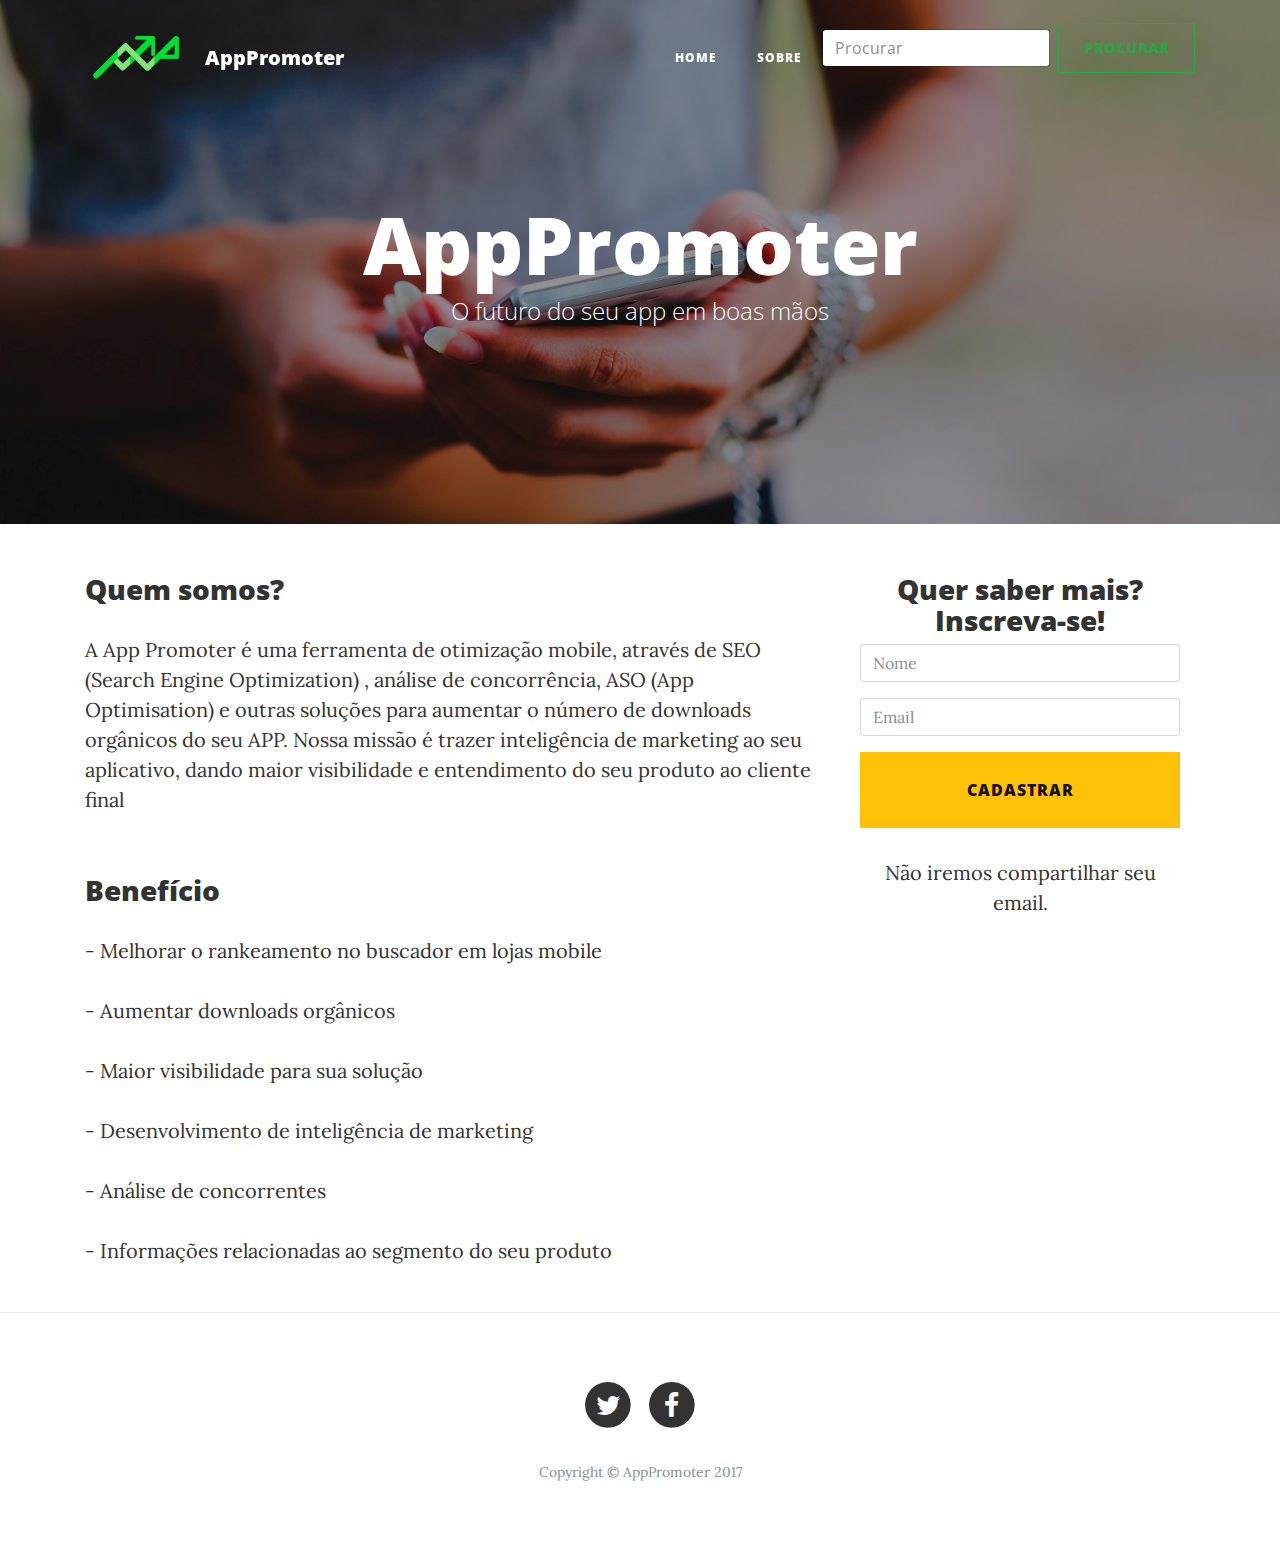
==== sobre.html @ 99df304f "envio do blog" ====
<html>
    <head>
        <meta http-equiv="Content-Type" content="text/html; charset=utf-8" />
        <meta name="viewport" content="width=device-width, initial-scale=1, shrink-to-fit=no">

        <link rel="stylesheet" type="text/css" href="css/bootstrap.min.css">

        <!-- chama a folha de estilos css -->
        <link rel="stylesheet" type="text/css" href="css/css.css">

        <script src="js/jquery-3.2.1.min.js"></script>        
        <script src="js/bootstrap.min.js"></script>

        <!-- Custom fonts for this template -->
        <link href="vendor/font-awesome/css/font-awesome.min.css" rel="stylesheet" type="text/css">
        <link href='https://fonts.googleapis.com/css?family=Lora:400,700,400italic,700italic' rel='stylesheet' type='text/css'>
        <link href='https://fonts.googleapis.com/css?family=Open+Sans:300italic,400italic,600italic,700italic,800italic,400,300,600,700,800' rel='stylesheet' type='text/css'>

        <!-- Custom styles for this template -->
        <link href="css/clean-blog.min.css" rel="stylesheet">

        <title> AppPromoter </title>
    </head>

    <body>
        <!-- MENU -->
        <nav class="navbar navbar-expand-lg navbar-light fixed-top" id="mainNav">
            <div class="container">
                <img src="logoap.png">
                <a class="navbar-brand" href="index.html"> AppPromoter </a>
                    <button class="navbar-toggler navbar-toggler-right" type="button" data-toggle="collapse" data-target="#navbarResponsive" aria-controls="navbarResponsive" aria-expanded="false" aria-label="Toggle navigation"> Menu <i class="fa fa-bars"></i> </button>
                    <div class="collapse navbar-collapse" id="navbarResponsive">
                        <ul class="navbar-nav ml-auto">
                            <li class="nav-item">
                                <a class="nav-link" href="index.html">Home</a>
                            </li>
                            <li class="nav-item">
                                <a class="nav-link" href="sobre.html">Sobre</a>
                            </li>
                        </ul>
                        <form class="form-inline">
                            <input class="form-control mr-sm-2" type="text" placeholder="Procurar" aria-label="Procurar">
                        <button class="btn btn-outline-success my-2 my-sm-0" type="submit">Procurar</button>
                    </form>
                    </div>
            </div>
        </nav>

        <!-- Cabeçalho, introdução -->
        <header class="masthead" style="background-image: url('img/head3.png')">
            <div class="container">
                <div class="row">
                    <div class="col-lg-8 col-md-10 mx-auto">
                        <div class="site-heading">
                            <h1> AppPromoter </h1>
                            <span class="subheading"> O futuro do seu app em boas mãos </span>
                        </div>
                    </div>
                </div>
            </div>
        </header>

        <!-- Corpo -->
        <div class="container">
            <div class="row">
                <div role="main" class="col-md-8">
                    <h3> Quem somos? </h3>
                    <p> A App Promoter é uma ferramenta de otimização mobile, através de SEO (Search Engine Optimization) , análise de concorrência, ASO (App Optimisation) e outras soluções para aumentar o número de downloads orgânicos do seu APP.

                    Nossa missão é trazer inteligência de marketing ao seu aplicativo, dando maior visibilidade e entendimento do seu produto ao cliente final</p><br>

                    <h3> Benefício </h3>
                    <p> - Melhorar o rankeamento no buscador em lojas mobile </p>
                    <p> - Aumentar downloads orgânicos</p>
                    <p> - Maior visibilidade para sua solução</p>
                    <p> - Desenvolvimento de inteligência de marketing</p>
                    <p> - Análise de concorrentes</p>
                    <p> - Informações relacionadas ao segmento do seu produto</p>
                </div>
                               
                <aside role="complementary" class="col-md-4">
                <!-- inscrever -->
                <div class="col-md-12">
                    <div class="signup-header wow fadeInUp">
                        <h3 class="form-title text-center">Quer saber mais? Inscreva-se!</h3>
                        <form class="form-header" action="../landingPage/obrigado.html" role="form" method="POST" id="#">
                            <div class="form-group">
                                <input class="form-control input-lg" name="MERGE1" id="name" type="text" placeholder="Nome" required>
                            </div>
                            <div class="form-group">
                                <input class="form-control input-lg" name="MERGE0" id="email" type="email" placeholder="Email" required>
                            </div>
                            <div class="form-group last">
                                <input type="submit" class="btn btn-warning btn-block btn-lg" value="CADASTRAR">
                            </div>
                            <p class="privacy text-center">Não iremos compartilhar seu email.</p>
                        </form>
                    </div>
                </div>
            </aside>
        </div>
    </div>

    <hr>

		<!-- Rodapé -->
        <footer>
            <div class="container">
                <div class="row">
                    <div class="col-lg-8 col-md-10 mx-auto">
                        <ul class="list-inline text-center">
                            <li class="list-inline-item">
                                <a href="#">
                                    <span class="fa-stack fa-lg">
                                        <i class="fa fa-circle fa-stack-2x"></i>
                                        <i class="fa fa-twitter fa-stack-1x fa-inverse"></i>
                                    </span>
                                </a>
                            </li>
                            <li class="list-inline-item">
                                <a href="#">
                                    <span class="fa-stack fa-lg">
                                        <i class="fa fa-circle fa-stack-2x"></i>
                                        <i class="fa fa-facebook fa-stack-1x fa-inverse"></i>
                                    </span>
                                </a>
                            </li>
                        </ul>
                        <p class="copyright text-muted">Copyright &copy; AppPromoter 2017 </p>
                    </div>
                </div>
            </div>
        </footer>

        <!-- Bootstrap core JavaScript -->
        <script src="vendor/jquery/jquery.min.js"></script>
        <script src="vendor/popper/popper.min.js"></script>
        <script src="vendor/bootstrap/js/bootstrap.min.js"></script>

        <!-- Custom scripts for this template -->
        <script src="js/clean-blog.min.js"></script>	
    </body>
</html>
---- css/css.css ----
body {
  font-size: 20px;
  color: #333333;
  font-family: 'Lora', 'Times New Roman', serif; }

p {
  line-height: 1.5;
  margin: 30px 0; }
  p a {
    text-decoration: underline; }

h1,
h2,
h3,
h4,
h5,
h6 {
  font-weight: 800;
  font-family: 'Open Sans', 'Helvetica Neue', Helvetica, Arial, sans-serif; }

a {
  color: #333333;
  -webkit-transition: all 0.2s;
  -moz-transition: all 0.2s;
  transition: all 0.2s; }
  a:focus, a:hover {
    color: #0085A1; }

a img:focus, a img:hover {
  cursor: zoom-in; }

blockquote {
  font-style: italic;
  color: #777777; }

.section-heading {
  font-size: 36px;
  font-weight: 700;
  margin-top: 60px; }

.caption {
  font-size: 14px;
  font-style: italic;
  display: block;
  margin: 0;
  padding: 10px;
  text-align: center;
  border-bottom-right-radius: 5px;
  border-bottom-left-radius: 5px; }

::-moz-selection {
  color: white;
  background: #0085A1;
  text-shadow: none; }

::selection {
  color: white;
  background: #0085A1;
  text-shadow: none; }

img::selection {
  color: white;
  background: transparent; }

img::-moz-selection {
  color: white;
  background: transparent; }

body {
  -webkit-tap-highlight-color: #0085A1; }

#mainNav {
  position: absolute;
  border-bottom: 1px solid #eeeeee;
  background-color: white;
  font-family: 'Open Sans', 'Helvetica Neue', Helvetica, Arial, sans-serif; }
  #mainNav .navbar-brand {
    font-weight: 800;
    color: #777777; }
  #mainNav .navbar-toggler {
    font-size: 12px;
    font-weight: 800;
    padding: 13px;
    text-transform: uppercase;
    color: #777777; }
  #mainNav .navbar-nav > li.nav-item > a {
    font-size: 12px;
    font-weight: 800;
    letter-spacing: 1px;
    text-transform: uppercase; }
  @media only screen and (min-width: 992px) {
    #mainNav {
      border-bottom: 1px solid transparent;
      background: transparent; }
      #mainNav .navbar-brand {
        padding: 15px 20px;
        color: white; }
        #mainNav .navbar-brand:focus, #mainNav .navbar-brand:hover {
          color: rgba(255, 255, 255, 0.8); }
      #mainNav .navbar-nav > li.nav-item > a {
        padding: 15px 20px;
        color: white; }
        #mainNav .navbar-nav > li.nav-item > a:focus, #mainNav .navbar-nav > li.nav-item > a:hover {
          color: rgba(255, 255, 255, 0.8); } }
  @media only screen and (min-width: 1170px) {
    #mainNav {
      -webkit-transition: background-color 0.2s;
      -moz-transition: background-color 0.2s;
      transition: background-color 0.2s;
      /* Force Hardware Acceleration in WebKit */
      -webkit-transform: translate3d(0, 0, 0);
      -moz-transform: translate3d(0, 0, 0);
      -ms-transform: translate3d(0, 0, 0);
      -o-transform: translate3d(0, 0, 0);
      transform: translate3d(0, 0, 0);
      -webkit-backface-visibility: hidden; }
      #mainNav.is-fixed {
        /* when the user scrolls down, we hide the header right above the viewport */
        position: fixed;
        top: -77px;
        -webkit-transition: -webkit-transform 0.2s;
        -moz-transition: -moz-transform 0.2s;
        transition: transform 0.2s;
        border-bottom: 1px solid white;
        background-color: rgba(255, 255, 255, 0.9); }
        #mainNav.is-fixed .navbar-brand {
          color: #333333; }
          #mainNav.is-fixed .navbar-brand:focus, #mainNav.is-fixed .navbar-brand:hover {
            color: #0085A1; }
        #mainNav.is-fixed .navbar-nav > li.nav-item > a {
          color: #333333; }
          #mainNav.is-fixed .navbar-nav > li.nav-item > a:focus, #mainNav.is-fixed .navbar-nav > li.nav-item > a:hover {
            color: #0085A1; }
      #mainNav.is-visible {
        /* if the user changes the scrolling direction, we show the header */
        -webkit-transform: translate3d(0, 100%, 0);
        -moz-transform: translate3d(0, 100%, 0);
        -ms-transform: translate3d(0, 100%, 0);
        -o-transform: translate3d(0, 100%, 0);
        transform: translate3d(0, 100%, 0); } }

header.masthead {
  margin-bottom: 50px;
  background: no-repeat center center;
  background-color: #777777;
  background-attachment: scroll;
  -webkit-background-size: cover;
  -moz-background-size: cover;
  -o-background-size: cover;
  background-size: cover; }
  header.masthead .page-heading,
  header.masthead .post-heading,
  header.masthead .site-heading {
    padding: 200px 0 150px;
    color: white; }
    @media only screen and (min-width: 768px) {
      header.masthead .page-heading,
      header.masthead .post-heading,
      header.masthead .site-heading {
        padding: 200px 0; } }
  header.masthead .page-heading,
  header.masthead .site-heading {
    text-align: center; }
    header.masthead .page-heading h1,
    header.masthead .site-heading h1 {
      font-size: 50px;
      margin-top: 0; }
    header.masthead .page-heading .subheading,
    header.masthead .site-heading .subheading {
      font-size: 24px;
      font-weight: 300;
      line-height: 1.1;
      display: block;
      margin: 10px 0 0;
      font-family: 'Open Sans', 'Helvetica Neue', Helvetica, Arial, sans-serif; }
    @media only screen and (min-width: 768px) {
      header.masthead .page-heading h1,
      header.masthead .site-heading h1 {
        font-size: 80px; } }
  header.masthead .post-heading h1 {
    font-size: 35px; }
  header.masthead .post-heading .meta,
  header.masthead .post-heading .subheading {
    line-height: 1.1;
    display: block; }
  header.masthead .post-heading .subheading {
    font-size: 24px;
    font-weight: 600;
    margin: 10px 0 30px;
    font-family: 'Open Sans', 'Helvetica Neue', Helvetica, Arial, sans-serif; }
  header.masthead .post-heading .meta {
    font-size: 20px;
    font-weight: 300;
    font-style: italic;
    font-family: 'Lora', 'Times New Roman', serif; }
    header.masthead .post-heading .meta a {
      color: white; }
  @media only screen and (min-width: 768px) {
    header.masthead .post-heading h1 {
      font-size: 55px; }
    header.masthead .post-heading .subheading {
      font-size: 30px; } }

.post-preview > a {
  color: #333333; }
  .post-preview > a:focus, .post-preview > a:hover {
    text-decoration: none;
    color: #0085A1; }
  .post-preview > a > .post-title {
    font-size: 30px;
    margin-top: 30px;
    margin-bottom: 10px; }
  .post-preview > a > .post-subtitle {
    font-weight: 300;
    margin: 0 0 10px; }

.post-preview > .post-meta {
  font-size: 18px;
  font-style: italic;
  margin-top: 0;
  color: #777777; }
  .post-preview > .post-meta > a {
    text-decoration: none;
    color: #333333; }
    .post-preview > .post-meta > a:focus, .post-preview > .post-meta > a:hover {
      text-decoration: underline;
      color: #0085A1; }

@media only screen and (min-width: 768px) {
  .post-preview > a > .post-title {
    font-size: 36px; } }

.floating-label-form-group {
  font-size: 14px;
  position: relative;
  margin-bottom: 0;
  padding-bottom: 0.5em;
  border-bottom: 1px solid #eeeeee; }
  .floating-label-form-group input,
  .floating-label-form-group textarea {
    font-size: 1.5em;
    position: relative;
    z-index: 1;
    padding: 0;
    resize: none;
    border: none;
    border-radius: 0;
    background: none;
    box-shadow: none !important;
    font-family: 'Lora', 'Times New Roman', serif; }
    .floating-label-form-group input::-webkit-input-placeholder,
    .floating-label-form-group textarea::-webkit-input-placeholder {
      color: #777777;
      font-family: 'Lora', 'Times New Roman', serif; }
  .floating-label-form-group label {
    font-size: 0.85em;
    line-height: 1.764705882em;
    position: relative;
    z-index: 0;
    top: 2em;
    display: block;
    margin: 0;
    -webkit-transition: top 0.3s ease, opacity 0.3s ease;
    -moz-transition: top 0.3s ease, opacity 0.3s ease;
    -ms-transition: top 0.3s ease, opacity 0.3s ease;
    transition: top 0.3s ease, opacity 0.3s ease;
    vertical-align: middle;
    vertical-align: baseline;
    opacity: 0; }
  .floating-label-form-group .help-block {
    margin: 15px 0; }

.floating-label-form-group-with-value label {
  top: 0;
  opacity: 1; }

.floating-label-form-group-with-focus label {
  color: #0085A1; }

form .form-group:first-child .floating-label-form-group {
  border-top: 1px solid #eeeeee; }

footer {
  padding: 50px 0 65px; }
  footer .list-inline {
    margin: 0;
    padding: 0; }
  footer .copyright {
    font-size: 14px;
    margin-bottom: 0;
    text-align: center; }

.btn {
  font-size: 14px;
  font-weight: 800;
  padding: 15px 25px;
  letter-spacing: 1px;
  text-transform: uppercase;
  border-radius: 0;
  font-family: 'Open Sans', 'Helvetica Neue', Helvetica, Arial, sans-serif; }

.btn-primary {
  color: white;
  border-color: #0085A1;
  background-color: #0085A1; }
  .btn-primary.focus, .btn-primary:focus {
    color: white;
    border-color: #001c22;
    background-color: #005b6e; }
  .btn-primary:hover {
    color: white;
    border-color: #005264;
    background-color: #005b6e; }
  .btn-primary.active, .btn-primary:active,
  .open > .btn-primary.dropdown-toggle {
    color: white;
    border-color: #005264;
    background-color: #005b6e; }
    .btn-primary.active.focus, .btn-primary.active:focus, .btn-primary.active:hover, .btn-primary:active.focus, .btn-primary:active:focus, .btn-primary:active:hover,
    .open > .btn-primary.dropdown-toggle.focus,
    .open > .btn-primary.dropdown-toggle:focus,
    .open > .btn-primary.dropdown-toggle:hover {
      color: white;
      border-color: #001c22;
      background-color: #003d4a; }
  .btn-primary.active, .btn-primary:active,
  .open > .btn-primary.dropdown-toggle {
    background-image: none; }
  .btn-primary.disabled.focus, .btn-primary.disabled:focus, .btn-primary.disabled:hover, .btn-primary[disabled].focus, .btn-primary[disabled]:focus, .btn-primary[disabled]:hover,
  fieldset[disabled] .btn-primary.focus,
  fieldset[disabled] .btn-primary:focus,
  fieldset[disabled] .btn-primary:hover {
    border-color: #0085A1;
    background-color: #0085A1; }
  .btn-primary .badge {
    color: #0085A1;
    background-color: white; }

.btn-lg {
  font-size: 16px;
  padding: 25px 35px; }

.btn-default:focus, .btn-default:hover {
  color: white;
  border: 1px solid #0085A1;
  background-color: #0085A1; }

img {
  width: 100px;
}
---- css/clean-blog.min.css ----
/*!
 * Start Bootstrap - Clean Blog v4.0.0-beta (https://startbootstrap.com/template-overviews/clean-blog)
 * Copyright 2013-2017 Start Bootstrap
 * Licensed under MIT (https://github.com/BlackrockDigital/startbootstrap-clean-blog/blob/master/LICENSE)
 */body{font-size:20px;color:#333;font-family:Lora,'Times New Roman',serif}p{line-height:1.5;margin:30px 0}p a{text-decoration:underline}h1,h2,h3,h4,h5,h6{font-weight:800;font-family:'Open Sans','Helvetica Neue',Helvetica,Arial,sans-serif}a{color:#333;-webkit-transition:all .2s;-moz-transition:all .2s;transition:all .2s}a:focus,a:hover{color:#0085a1}a img:focus,a img:hover{cursor:zoom-in}blockquote{font-style:italic;color:#777}.section-heading{font-size:36px;font-weight:700;margin-top:60px}.caption{font-size:14px;font-style:italic;display:block;margin:0;padding:10px;text-align:center;border-bottom-right-radius:5px;border-bottom-left-radius:5px}::-moz-selection{color:#fff;background:#0085a1;text-shadow:none}::selection{color:#fff;background:#0085a1;text-shadow:none}img::selection{color:#fff;background:0 0}img::-moz-selection{color:#fff;background:0 0}body{-webkit-tap-highlight-color:#0085a1}#mainNav{position:absolute;border-bottom:1px solid #eee;background-color:#fff;font-family:'Open Sans','Helvetica Neue',Helvetica,Arial,sans-serif}#mainNav .navbar-brand{font-weight:800;color:#777}#mainNav .navbar-toggler{font-size:12px;font-weight:800;padding:13px;text-transform:uppercase;color:#777}#mainNav .navbar-nav>li.nav-item>a{font-size:12px;font-weight:800;letter-spacing:1px;text-transform:uppercase}@media only screen and (min-width:992px){#mainNav{border-bottom:1px solid transparent;background:0 0}#mainNav .navbar-brand{padding:15px 20px;color:#fff}#mainNav .navbar-brand:focus,#mainNav .navbar-brand:hover{color:rgba(255,255,255,.8)}#mainNav .navbar-nav>li.nav-item>a{padding:15px 20px;color:#fff}#mainNav .navbar-nav>li.nav-item>a:focus,#mainNav .navbar-nav>li.nav-item>a:hover{color:rgba(255,255,255,.8)}}@media only screen and (min-width:1170px){#mainNav{-webkit-transition:background-color .2s;-moz-transition:background-color .2s;transition:background-color .2s;-webkit-transform:translate3d(0,0,0);-moz-transform:translate3d(0,0,0);-ms-transform:translate3d(0,0,0);-o-transform:translate3d(0,0,0);transform:translate3d(0,0,0);-webkit-backface-visibility:hidden}#mainNav.is-fixed{position:fixed;top:-77px;-webkit-transition:-webkit-transform .2s;-moz-transition:-moz-transform .2s;transition:transform .2s;border-bottom:1px solid #fff;background-color:rgba(255,255,255,.9)}#mainNav.is-fixed .navbar-brand{color:#333}#mainNav.is-fixed .navbar-brand:focus,#mainNav.is-fixed .navbar-brand:hover{color:#0085a1}#mainNav.is-fixed .navbar-nav>li.nav-item>a{color:#333}#mainNav.is-fixed .navbar-nav>li.nav-item>a:focus,#mainNav.is-fixed .navbar-nav>li.nav-item>a:hover{color:#0085a1}#mainNav.is-visible{-webkit-transform:translate3d(0,100%,0);-moz-transform:translate3d(0,100%,0);-ms-transform:translate3d(0,100%,0);-o-transform:translate3d(0,100%,0);transform:translate3d(0,100%,0)}}header.masthead{margin-bottom:50px;background:no-repeat center center;background-color:#777;background-attachment:scroll;-webkit-background-size:cover;-moz-background-size:cover;-o-background-size:cover;background-size:cover}header.masthead .page-heading,header.masthead .post-heading,header.masthead .site-heading{padding:200px 0 150px;color:#fff}@media only screen and (min-width:768px){header.masthead .page-heading,header.masthead .post-heading,header.masthead .site-heading{padding:200px 0}}header.masthead .page-heading,header.masthead .site-heading{text-align:center}header.masthead .page-heading h1,header.masthead .site-heading h1{font-size:50px;margin-top:0}header.masthead .page-heading .subheading,header.masthead .site-heading .subheading{font-size:24px;font-weight:300;line-height:1.1;display:block;margin:10px 0 0;font-family:'Open Sans','Helvetica Neue',Helvetica,Arial,sans-serif}@media only screen and (min-width:768px){header.masthead .page-heading h1,header.masthead .site-heading h1{font-size:80px}}header.masthead .post-heading h1{font-size:35px}header.masthead .post-heading .meta,header.masthead .post-heading .subheading{line-height:1.1;display:block}header.masthead .post-heading .subheading{font-size:24px;font-weight:600;margin:10px 0 30px;font-family:'Open Sans','Helvetica Neue',Helvetica,Arial,sans-serif}header.masthead .post-heading .meta{font-size:20px;font-weight:300;font-style:italic;font-family:Lora,'Times New Roman',serif}header.masthead .post-heading .meta a{color:#fff}@media only screen and (min-width:768px){header.masthead .post-heading h1{font-size:55px}header.masthead .post-heading .subheading{font-size:30px}}.post-preview>a{color:#333}.post-preview>a:focus,.post-preview>a:hover{text-decoration:none;color:#0085a1}.post-preview>a>.post-title{font-size:30px;margin-top:30px;margin-bottom:10px}.post-preview>a>.post-subtitle{font-weight:300;margin:0 0 10px}.post-preview>.post-meta{font-size:18px;font-style:italic;margin-top:0;color:#777}.post-preview>.post-meta>a{text-decoration:none;color:#333}.post-preview>.post-meta>a:focus,.post-preview>.post-meta>a:hover{text-decoration:underline;color:#0085a1}@media only screen and (min-width:768px){.post-preview>a>.post-title{font-size:36px}}.floating-label-form-group{font-size:14px;position:relative;margin-bottom:0;padding-bottom:.5em;border-bottom:1px solid #eee}.floating-label-form-group input,.floating-label-form-group textarea{font-size:1.5em;position:relative;z-index:1;padding:0;resize:none;border:none;border-radius:0;background:0 0;box-shadow:none!important;font-family:Lora,'Times New Roman',serif}.floating-label-form-group input::-webkit-input-placeholder,.floating-label-form-group textarea::-webkit-input-placeholder{color:#777;font-family:Lora,'Times New Roman',serif}.floating-label-form-group label{font-size:.85em;line-height:1.764705882em;position:relative;z-index:0;top:2em;display:block;margin:0;-webkit-transition:top .3s ease,opacity .3s ease;-moz-transition:top .3s ease,opacity .3s ease;-ms-transition:top .3s ease,opacity .3s ease;transition:top .3s ease,opacity .3s ease;vertical-align:middle;vertical-align:baseline;opacity:0}.floating-label-form-group .help-block{margin:15px 0}.floating-label-form-group-with-value label{top:0;opacity:1}.floating-label-form-group-with-focus label{color:#0085a1}form .form-group:first-child .floating-label-form-group{border-top:1px solid #eee}footer{padding:50px 0 65px}footer .list-inline{margin:0;padding:0}footer .copyright{font-size:14px;margin-bottom:0;text-align:center}.btn{font-size:14px;font-weight:800;padding:15px 25px;letter-spacing:1px;text-transform:uppercase;border-radius:0;font-family:'Open Sans','Helvetica Neue',Helvetica,Arial,sans-serif}.btn-primary{color:#fff;border-color:#0085a1;background-color:#0085a1}.btn-primary.focus,.btn-primary:focus{color:#fff;border-color:#001c22;background-color:#005b6e}.btn-primary:hover{color:#fff;border-color:#005264;background-color:#005b6e}.btn-primary.active,.btn-primary:active,.open>.btn-primary.dropdown-toggle{color:#fff;border-color:#005264;background-color:#005b6e}.btn-primary.active.focus,.btn-primary.active:focus,.btn-primary.active:hover,.btn-primary:active.focus,.btn-primary:active:focus,.btn-primary:active:hover,.open>.btn-primary.dropdown-toggle.focus,.open>.btn-primary.dropdown-toggle:focus,.open>.btn-primary.dropdown-toggle:hover{color:#fff;border-color:#001c22;background-color:#003d4a}.btn-primary.active,.btn-primary:active,.open>.btn-primary.dropdown-toggle{background-image:none}.btn-primary.disabled.focus,.btn-primary.disabled:focus,.btn-primary.disabled:hover,.btn-primary[disabled].focus,.btn-primary[disabled]:focus,.btn-primary[disabled]:hover,fieldset[disabled] .btn-primary.focus,fieldset[disabled] .btn-primary:focus,fieldset[disabled] .btn-primary:hover{border-color:#0085a1;background-color:#0085a1}.btn-primary .badge{color:#0085a1;background-color:#fff}.btn-lg{font-size:16px;padding:25px 35px}.btn-default:focus,.btn-default:hover{color:#fff;border:1px solid #0085a1;background-color:#0085a1}
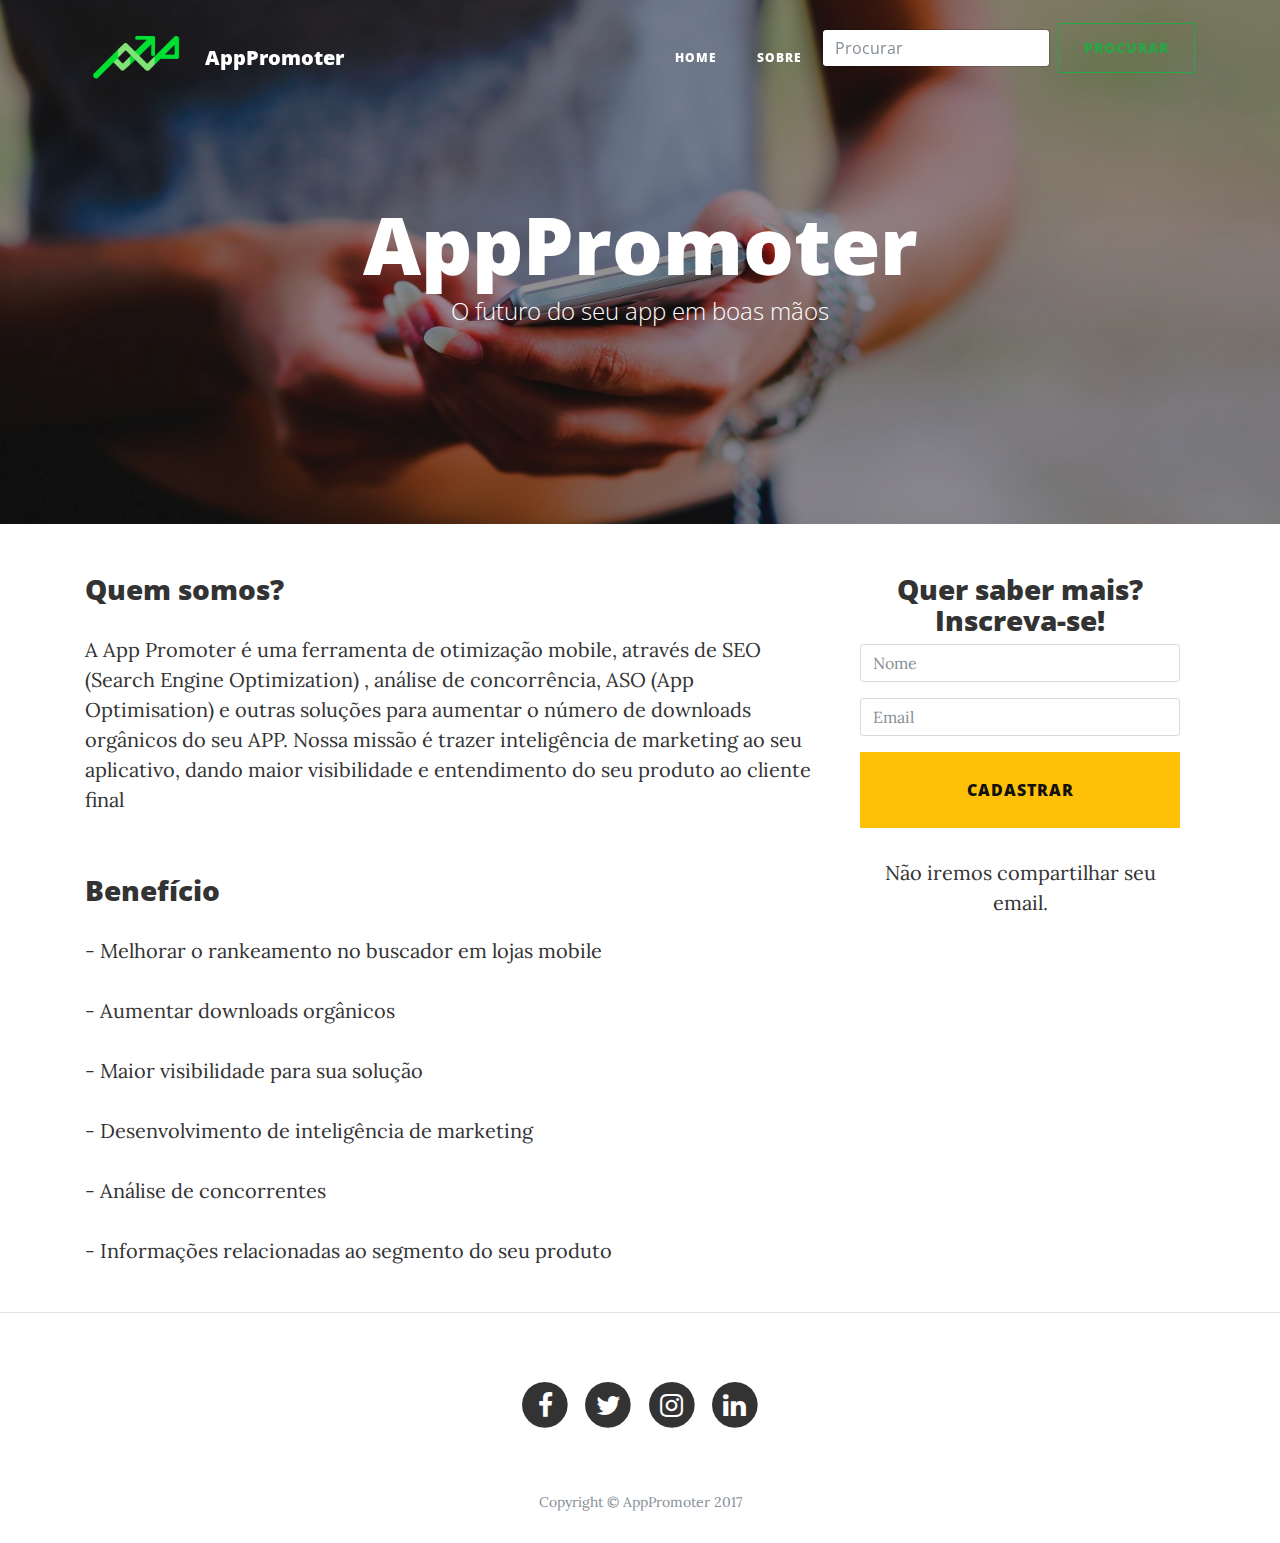
==== commit 13e4e095: "atualizando blog" ====
--- a/sobre.html
+++ b/sobre.html
@@ -110,7 +110,15 @@
                     <div class="col-lg-8 col-md-10 mx-auto">
                         <ul class="list-inline text-center">
                             <li class="list-inline-item">
-                                <a href="#">
+                                <a href="https://www.facebook.com/appromoternow/?fref=ts">
+                                    <span class="fa-stack fa-lg">
+                                        <i class="fa fa-circle fa-stack-2x"></i>
+                                        <i class="fa fa-facebook fa-stack-1x fa-inverse"></i>
+                                    </span>
+                                </a>
+                            </li>
+                            <li class="list-inline-item">
+                                <a href="https://twitter.com/app_promoter_brs">
                                     <span class="fa-stack fa-lg">
                                         <i class="fa fa-circle fa-stack-2x"></i>
                                         <i class="fa fa-twitter fa-stack-1x fa-inverse"></i>
@@ -118,10 +126,18 @@
                                 </a>
                             </li>
                             <li class="list-inline-item">
-                                <a href="#">
+                                <a href="https://www.instagram.com/app_promoter/">
                                     <span class="fa-stack fa-lg">
                                         <i class="fa fa-circle fa-stack-2x"></i>
-                                        <i class="fa fa-facebook fa-stack-1x fa-inverse"></i>
+                                        <i class="fa fa-instagram fa-stack-1x fa-inverse"></i>
+                                    </span>
+                                </a>
+                            </li>
+                            <li class="list-inline-item">
+                                <a href="https://www.linkedin.com/company/25170478/">
+                                    <span class="fa-stack fa-lg">
+                                        <i class="fa fa-circle fa-stack-2x"></i>
+                                        <i class="fa fa-linkedin fa-stack-1x fa-inverse"></i>
                                     </span>
                                 </a>
                             </li>
--- a/css/css.css
+++ b/css/css.css
@@ -281,11 +281,13 @@
   border-top: 1px solid #eeeeee; }
 
 footer {
-  padding: 50px 0 65px; }
+  height:100px;
+  padding: 20px 0 70px; }
   footer .list-inline {
     margin: 0;
     padding: 0; }
   footer .copyright {
+    padding: 30px;
     font-size: 14px;
     margin-bottom: 0;
     text-align: center; }
